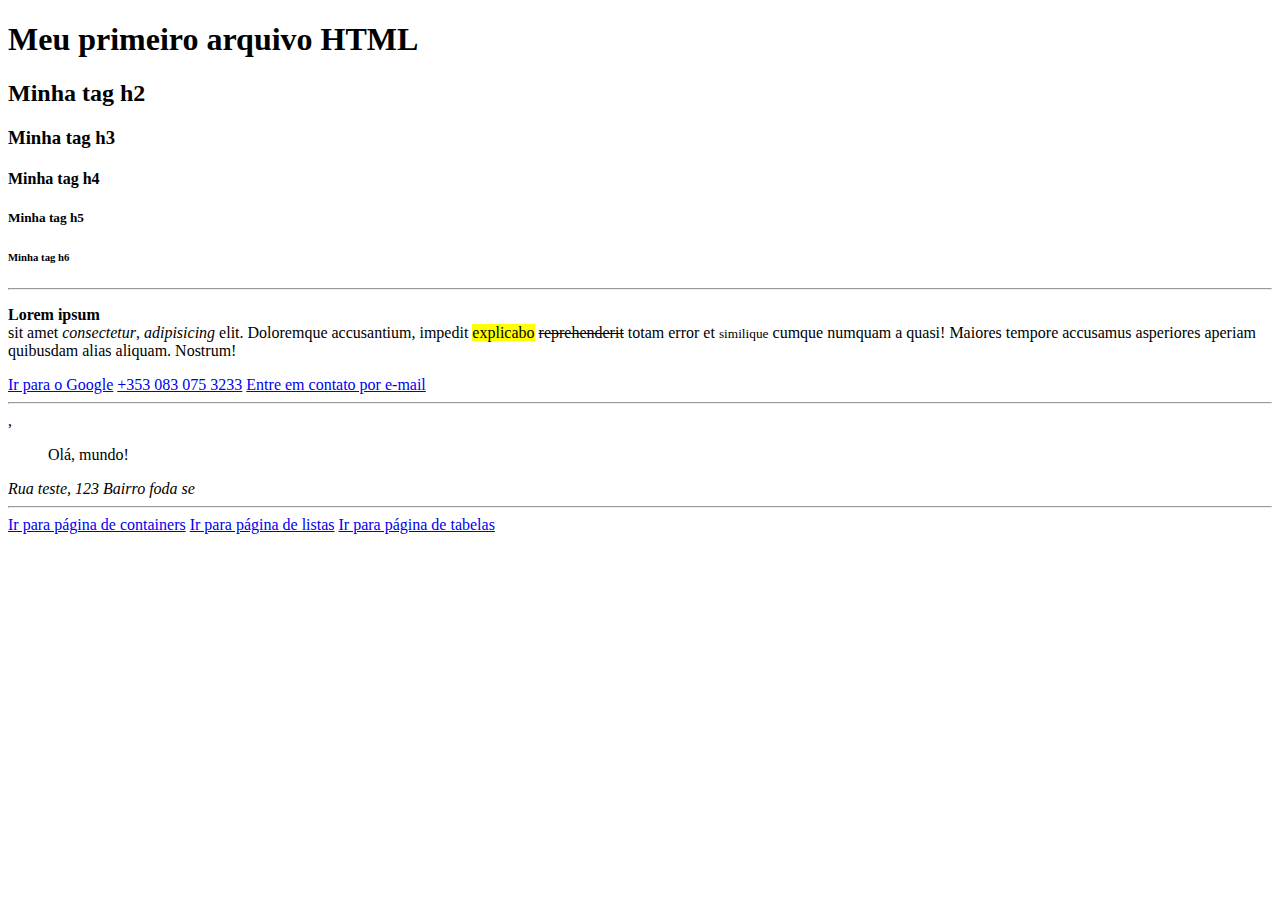
==== index.html @ 18ab1edb "Commit da atividade" ====
<!DOCTYPE html>
<html lang="en">
<head>
    <meta charset="UTF-8">
    <meta name="viewport" content="width=device-width, initial-scale=1.0">
    <title>Meu primeiro HTML</title>
</head>
<body>
    <h1>Meu primeiro arquivo HTML</h1>
    <h2>Minha tag h2</h2>
    <h3>Minha tag h3</h3>
    <h4>Minha tag h4</h4>
    <h5>Minha tag h5</h5>
    <h6>Minha tag h6</h6>
    <hr />
    <p>
        <b>Lorem</b> <strong>ipsum</strong> <br />
        sit amet <i>consectetur</i>, <em>adipisicing</em> elit. Doloremque accusantium, impedit <mark>explicabo</mark> <del>reprehenderit</del> 
        totam error et <small>similique</small> cumque numquam a quasi! <spam>Maiores</spam> tempore accusamus asperiores aperiam quibusdam alias aliquam. Nostrum!
    </p>
    <a href="https://www.google.com" title="Ir para o site do Google">Ir para o Google</a>
    <a href="tel:3530830753233">+353 083 075 3233</a>
    <a href="mailto:jeandecarlo93@outlook.com"">Entre em contato por e-mail</a>
    <hr />
    ,<blockquote>
        Olá, mundo!
    </blockquote>
    <address>
        Rua teste, 123 Bairro foda se
    </address>
    <hr />
    <a href="./containers.html">Ir para página de containers</a>
    <a href="./listas.html">Ir para página de listas</a>
    <a href="./tabelas.html">Ir para página de tabelas</a>
</body>
</html>
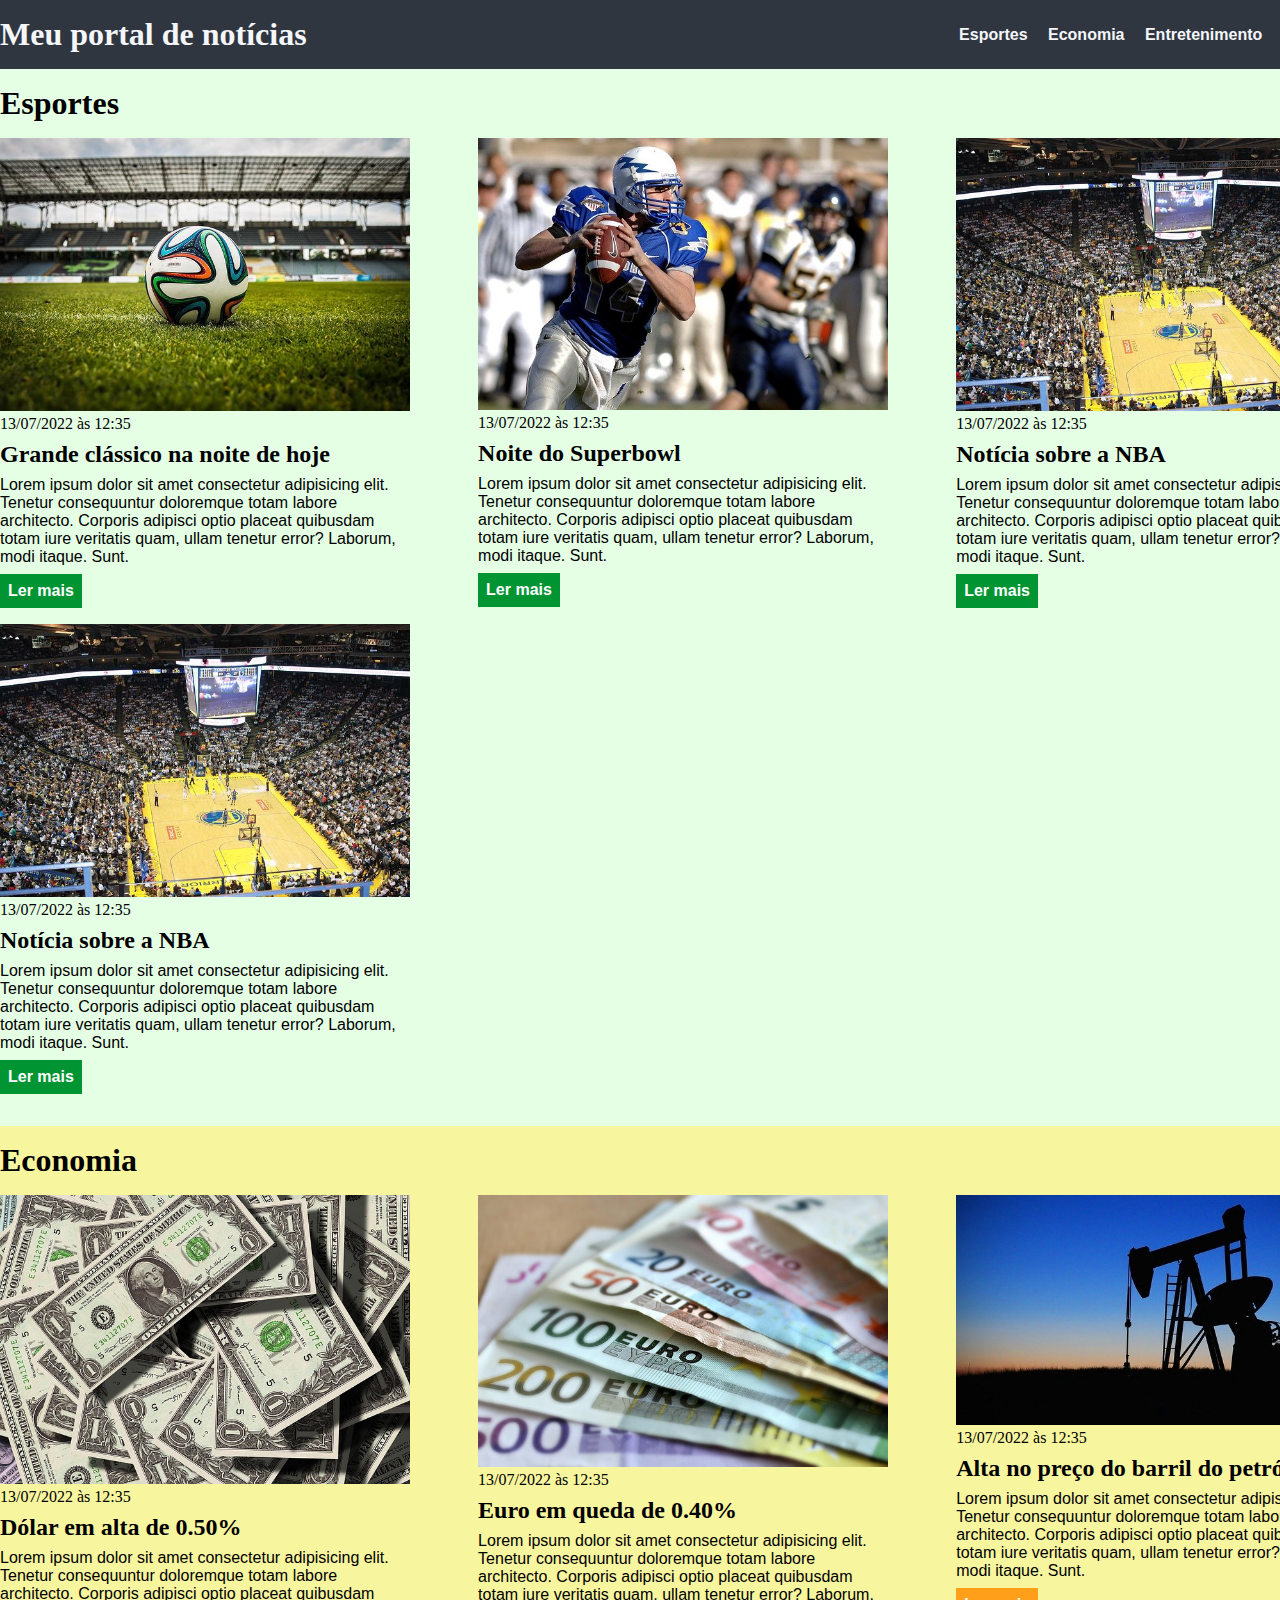
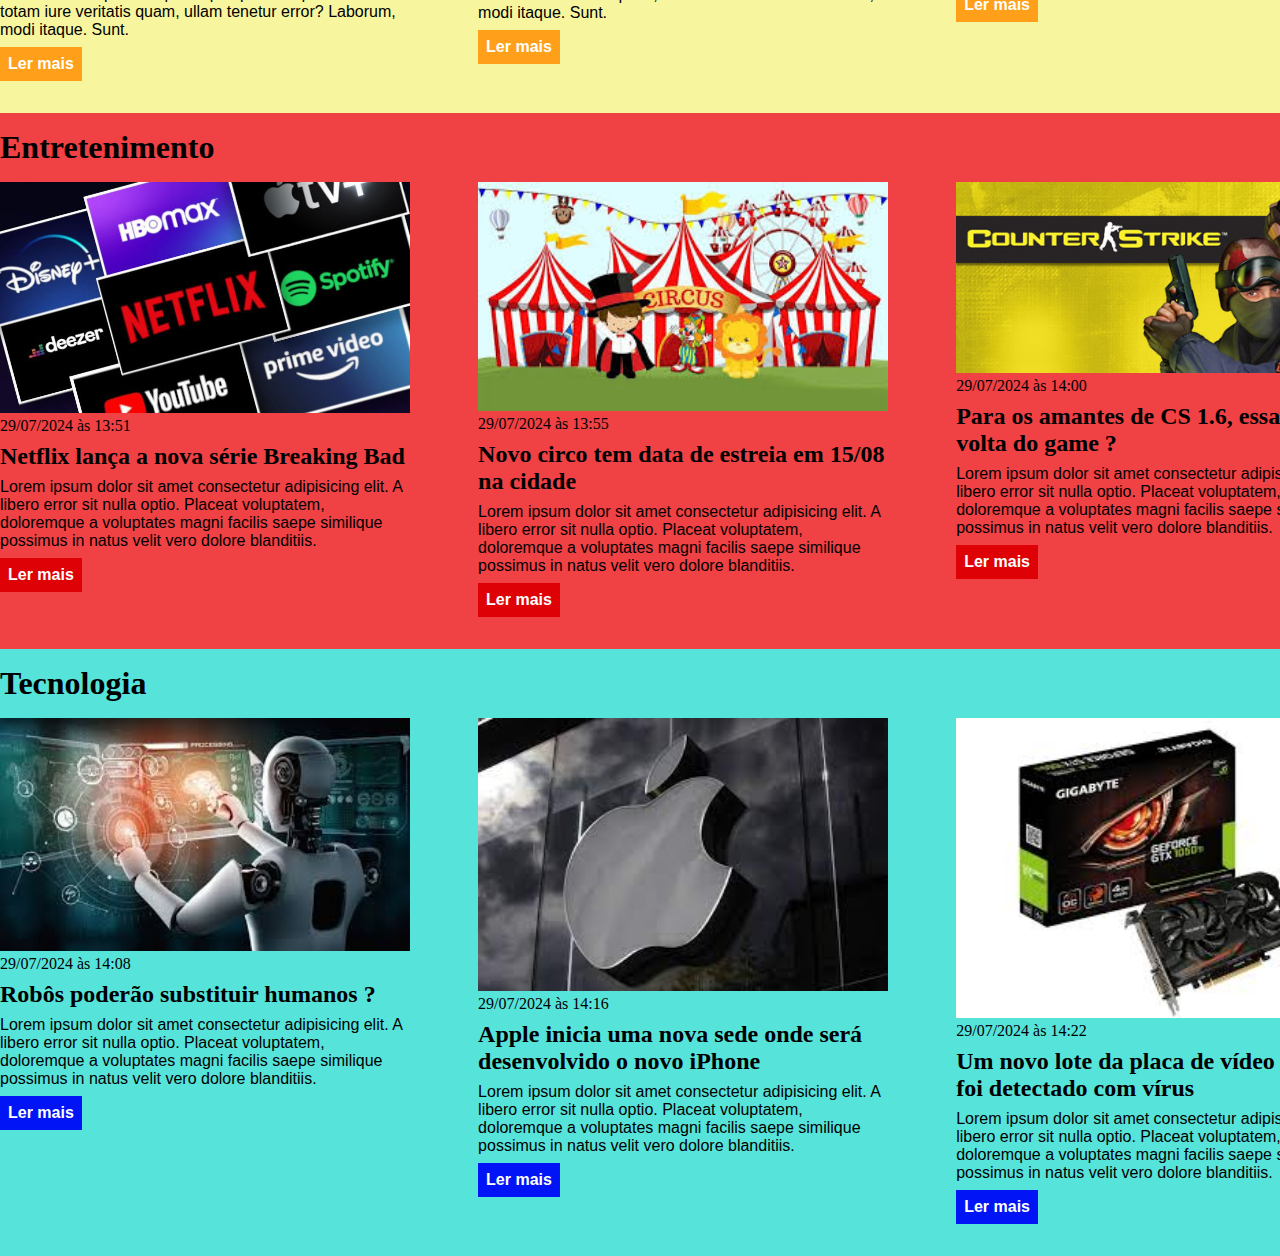
==== commit 6dfeb5ae: "Add files via upload" ====
--- a/index.html
+++ b/index.html
@@ -1,36 +1,204 @@
-<!DOCTYPE html>
-<html lang="en">
-<head>
-    <meta charset="UTF-8">
-    <meta name="viewport" content="width=device-width, initial-scale=1.0">
-    <title>Meu primeiro HTML</title>
-</head>
-<body>
-    <h1>Meu primeiro arquivo HTML</h1>
-    <h2>Minha tag h2</h2>
-    <h3>Minha tag h3</h3>
-    <h4>Minha tag h4</h4>
-    <h5>Minha tag h5</h5>
-    <h6>Minha tag h6</h6>
-    <hr />
-    <p>
-        <b>Lorem</b> <strong>ipsum</strong> <br />
-        sit amet <i>consectetur</i>, <em>adipisicing</em> elit. Doloremque accusantium, impedit <mark>explicabo</mark> <del>reprehenderit</del> 
-        totam error et <small>similique</small> cumque numquam a quasi! <spam>Maiores</spam> tempore accusamus asperiores aperiam quibusdam alias aliquam. Nostrum!
-    </p>
-    <a href="https://www.google.com" title="Ir para o site do Google">Ir para o Google</a>
-    <a href="tel:3530830753233">+353 083 075 3233</a>
-    <a href="mailto:jeandecarlo93@outlook.com"">Entre em contato por e-mail</a>
-    <hr />
-    ,<blockquote>
-        Olá, mundo!
-    </blockquote>
-    <address>
-        Rua teste, 123 Bairro foda se
-    </address>
-    <hr />
-    <a href="./containers.html">Ir para página de containers</a>
-    <a href="./listas.html">Ir para página de listas</a>
-    <a href="./tabelas.html">Ir para página de tabelas</a>
-</body>
+<!DOCTYPE html>
+<html lang="pt-BR">
+<head>
+    <meta charset="UTF-8">
+    <meta http-equiv="X-UA-Compatible" content="IE=edge">
+    <meta name="viewport" content="width=device-width, initial-scale=1.0">
+    <title>Meu portal de notícias</title>
+    <link rel="stylesheet" href="./main.css" />
+</head>
+<body>
+    <header>
+       <div class="container">
+        <h1>Meu portal de notícias</h1>
+        <nav>
+            <ul>
+                <li>
+                    <a href="#sports" title="Ir para a seção de esportes">Esportes</a>
+                </li>
+                <li>
+                    <a href="#economy" title="Ir para a seção de notícias">Economia</a>
+                </li>
+                <li>
+                    <a href="#entretenimento" title="Ir para a seção de notícias">Entretenimento</a>
+                </li>
+                <li>
+                    <a href="#tecnologia" title="Ir para a seção de notícias">Tecnologia</a>
+                </li>
+            </ul>
+        </nav>
+       </div>
+    </header>
+        <section id="sports">
+            <div class="container">
+            <h2>Esportes</h2>
+                <div class="articles">
+                    <article>
+                        <img src="./imagens/futebol.jpg" alt="Bola de futebol no gramado" />
+                        <header>
+                            <time class="creation-date">13/07/2022 às 12:35</time>
+                        </header>
+                        <h3>Grande clássico na noite de hoje</h3>
+                        <p>
+                            Lorem ipsum dolor sit amet consectetur adipisicing elit. Tenetur consequuntur doloremque totam labore architecto. Corporis adipisci optio placeat quibusdam totam iure veritatis quam, ullam tenetur error? Laborum, modi itaque. Sunt.
+                        </p>
+                        <a href="#" title="Leia a notícia completa">Ler mais</a>
+                    </article>
+                    <article>
+                        <img src="./imagens/futebol-americano.jpg" alt="Jogador de futebol americano correndo com a bola na mão" />
+                        <header>
+                            <time>13/07/2022 às 12:35</time>
+                        </header>
+                        <h3>Noite do Superbowl</h3>
+                        <p>
+                            Lorem ipsum dolor sit amet consectetur adipisicing elit. Tenetur consequuntur doloremque totam labore architecto. Corporis adipisci optio placeat quibusdam totam iure veritatis quam, ullam tenetur error? Laborum, modi itaque. Sunt.
+                        </p>
+                        <a href="#" title="Leia a notícia completa">Ler mais</a>
+                    </article>
+                    <article>
+                        <img src="./imagens/basquete.jpg" title="Vista aérea de uma quadra de basquete" />
+                        <header>
+                            <time>13/07/2022 às 12:35</time>
+                        </header>
+                        <h3>Notícia sobre a NBA</h3>
+                        <p>
+                            Lorem ipsum dolor sit amet consectetur adipisicing elit. Tenetur consequuntur doloremque totam labore architecto. Corporis adipisci optio placeat quibusdam totam iure veritatis quam, ullam tenetur error? Laborum, modi itaque. Sunt.
+                        </p>
+                        <a href="#" title="Leia a notícia completa">Ler mais</a>
+                    </article>
+                    <article>
+                        <img src="./imagens/basquete.jpg" title="Vista aérea de uma quadra de basquete" />
+                        <header>
+                            <time>13/07/2022 às 12:35</time>
+                        </header>
+                        <h3>Notícia sobre a NBA</h3>
+                        <p>
+                            Lorem ipsum dolor sit amet consectetur adipisicing elit. Tenetur consequuntur doloremque totam labore architecto. Corporis adipisci optio placeat quibusdam totam iure veritatis quam, ullam tenetur error? Laborum, modi itaque. Sunt.
+                        </p>
+                        <a href="#" title="Leia a notícia completa">Ler mais</a>
+                    </article>
+                </div>
+        </div>
+        </section>
+    <section id="economy">
+        <div class="container">
+            <h2>Economia</h2>
+            <div class="articles">
+                <article>
+                    <img src="./imagens/dolares.jpg" alt="Muitos dólares" />
+                    <header>
+                        <time>13/07/2022 às 12:35</time>
+                    </header>
+                    <h3>Dólar em alta de 0.50%</h3>
+                    <p>
+                        Lorem ipsum dolor sit amet consectetur adipisicing elit. Tenetur consequuntur doloremque totam labore architecto. Corporis adipisci optio placeat quibusdam totam iure veritatis quam, ullam tenetur error? Laborum, modi itaque. Sunt.
+                    </p>
+                    <a href="#" title="Leia a notícia completa">Ler mais</a>
+                </article>
+                <article>
+                    <img src="./imagens/euro.jpg" alt="Várias notas de euro" />
+                    <header>
+                        <time>13/07/2022 às 12:35</time>
+                    </header>
+                    <h3>Euro em queda de 0.40%</h3>
+                    <p>
+                        Lorem ipsum dolor sit amet consectetur adipisicing elit. Tenetur consequuntur doloremque totam labore architecto. Corporis adipisci optio placeat quibusdam totam iure veritatis quam, ullam tenetur error? Laborum, modi itaque. Sunt.
+                    </p>
+                    <a href="#" title="Leia a notícia completa">Ler mais</a>
+                </article>
+                <article>
+                    <img src="./imagens/petroleo.jpg" alt="Extração de petróleo" />
+                    <header>
+                        <time>13/07/2022 às 12:35</time>
+                    </header>
+                    <h3>Alta no preço do barril do petróleo</h3>
+                    <p>
+                        Lorem ipsum dolor sit amet consectetur adipisicing elit. Tenetur consequuntur doloremque totam labore architecto. Corporis adipisci optio placeat quibusdam totam iure veritatis quam, ullam tenetur error? Laborum, modi itaque. Sunt.
+                    </p>
+                    <a href="#" title="Leia a notícia completa">Ler mais</a>
+                </article>
+            </div>
+        </div>
+    </section>
+        <section id="entretenimento">
+            <div class="container">
+                <h2>Entretenimento</h2>
+                <div class="articles">
+                <article>
+                    <img src="./imagens/entretenimento.jpeg" alt="Netflix lançamento" />
+                    <header>
+                        <time>29/07/2024 às 13:51</time>
+                    </header>
+                    <h3>Netflix lança a nova série Breaking Bad</h3>
+                    <p>
+                        Lorem ipsum dolor sit amet consectetur adipisicing elit. A libero error sit nulla optio. Placeat voluptatem, doloremque a voluptates magni facilis saepe similique possimus in natus velit vero dolore blanditiis.
+                    </p>
+                    <a href="#" title="Leia a notícia completa">Ler mais</a>
+                </article>
+                <article>
+                    <img src="./imagens/circo.jpg" alt="Circo novo na cidade" />
+                    <header>
+                        <time>29/07/2024 às 13:55</time>
+                    </header>
+                    <h3>Novo circo tem data de estreia em 15/08 na cidade</h3>
+                    <p>
+                        Lorem ipsum dolor sit amet consectetur adipisicing elit. A libero error sit nulla optio. Placeat voluptatem, doloremque a voluptates magni facilis saepe similique possimus in natus velit vero dolore blanditiis.
+                    </p>
+                    <a href="#" title="Leia a notícia completa">Ler mais</a>
+                </article>
+                <article>
+                    <img src="./imagens/counter.jpg" alt="A volta do CS 1.6" />
+                    <header>
+                        <time>29/07/2024 às 14:00</time>
+                    </header>
+                    <h3>Para os amantes de CS 1.6, essa seria a volta do game ?</h3>
+                    <p>
+                        Lorem ipsum dolor sit amet consectetur adipisicing elit. A libero error sit nulla optio. Placeat voluptatem, doloremque a voluptates magni facilis saepe similique possimus in natus velit vero dolore blanditiis.
+                    </p>
+                    <a href="#" title="Leia a notícia completa">Ler mais</a>
+                </article>
+                </div>
+            </div>
+        </section>
+        <section id="tecnologia">
+            <div class="container">
+                <h2>Tecnologia</h2>
+                <div class="articles">
+                <article>
+                    <img src="./imagens/tecnologia.jpg" alt="Novas tecnologias" />
+                    <header>
+                        <time>29/07/2024 às 14:08</time>
+                    </header>
+                    <h3>Robôs poderão substituir humanos ?</h3>
+                    <p>
+                        Lorem ipsum dolor sit amet consectetur adipisicing elit. A libero error sit nulla optio. Placeat voluptatem, doloremque a voluptates magni facilis saepe similique possimus in natus velit vero dolore blanditiis.
+                    </p>
+                    <a href="#" title="Leia a notícia completa">Ler mais</a>
+                </article>
+                <article>
+                    <img src="./imagens/apple.jpg" alt="Nova sede da Apple" />
+                    <header>
+                        <time>29/07/2024 às 14:16</time>
+                    </header>
+                    <h3>Apple inicia uma nova sede onde será desenvolvido o novo iPhone</h3>
+                    <p>
+                        Lorem ipsum dolor sit amet consectetur adipisicing elit. A libero error sit nulla optio. Placeat voluptatem, doloremque a voluptates magni facilis saepe similique possimus in natus velit vero dolore blanditiis.
+                    </p>
+                    <a href="#" title="Leia a notícia completa">Ler mais</a>
+                </article>
+                <article>
+                    <img src="./imagens/nvidia.jpg" alt="Placa de vídeo com vírus" />
+                    <header>
+                        <time>29/07/2024 às 14:22</time>
+                    </header>
+                    <h3>Um novo lote da placa de vídeo Nvidia foi detectado com vírus</h3>
+                    <p>
+                        Lorem ipsum dolor sit amet consectetur adipisicing elit. A libero error sit nulla optio. Placeat voluptatem, doloremque a voluptates magni facilis saepe similique possimus in natus velit vero dolore blanditiis.
+                    </p>
+                    <a href="#" title="Leia a notícia completa">Ler mais</a>
+                </article>
+                </div>
+            </div>
+        </section>
+</body>
 </html>--- a/main.css
+++ b/main.css
@@ -0,0 +1,122 @@
+* {
+    box-sizing: border-box;
+    margin: 0;
+    padding: 0;
+}
+
+body > header {
+    background-color: #2f3640;
+    padding: 16px 0px;
+    color: #f5f6fa;
+}
+
+header .container {
+    display: flex;
+    align-items: center;
+    justify-content: space-between;
+}
+
+header li {
+    display: inline;
+    font-family: Arial, Helvetica, sans-serif;
+    font-weight: bold;
+    margin-left: 16px;
+}
+
+header li a {
+    color: #f5f6fa;
+    text-decoration: none;
+}
+
+.container {
+    width: 1366px;
+    margin: 0 auto;
+}
+
+.articles {
+    display: flex;
+    flex-wrap: wrap;
+    justify-content: space-between;
+}
+
+.articles article img {
+    /*height: 180px;*/
+    width: 100%;
+}
+
+.articles article {
+    width: 30%;
+}
+
+section {
+    padding: 16px 0;
+}
+
+section h2,
+.articles article {
+    margin-bottom: 16px;
+}
+
+.articles article h3 {
+    margin-top: 8px;
+    margin-bottom: 8px;
+}
+
+.articles article a {
+    background-color: blue;
+    color: #fff;
+    padding: 8px;
+    display: inline-block;
+    text-decoration: none;
+    font-weight: bold;
+    margin-top: 8px;
+}
+
+.articles article a:hover {
+    text-decoration: underline;
+}
+
+.articles article p,
+.articles article a {
+    font-family: Arial, Helvetica, sans-serif;
+}
+
+.articles article h3 {
+    font-size: 24px;
+}
+
+section h2 {
+    font-size: 32px;
+}
+
+#sports {
+    background-color: rgba(0, 255, 0, 0.1);
+}
+
+#sports .articles article a {
+    background-color: #009432;
+}
+
+#economy {
+    background-color: #f8f59f;
+}
+
+#economy .articles article a {
+    background-color: #ff9f1a;
+}
+
+#entretenimento {
+    background-color: #F04144;
+}
+
+#entretenimento .articles article a {
+    background-color: #DE0206;
+}
+
+#tecnologia {
+    background-color: #56E3DA;
+}
+
+#tecnologia .articles article a {
+    background-color: #0014F5;
+}